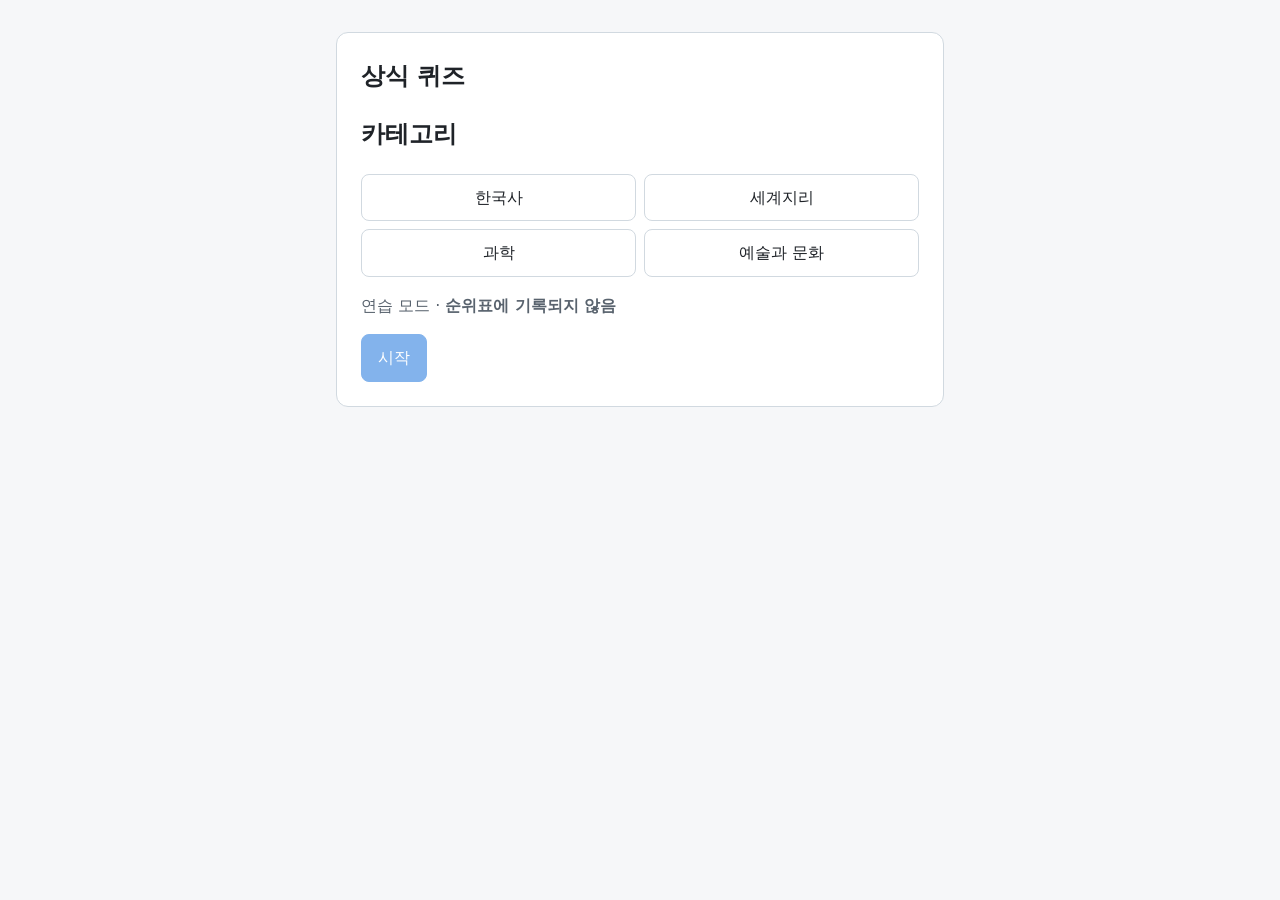
==== index.html @ b07780e5 "feat: 시작, 퀴즈, 결과 화면과 연습 모드 채점 Co-Authored-By: Claude Opus 5.5 <noreply@anthropic.com>" ====
<!doctype html>
<html lang="ko">
<head>
  <meta charset="utf-8">
  <meta name="viewport" content="width=device-width, initial-scale=1">
  <title>상식 퀴즈</title>
  <link rel="stylesheet" href="style.css">
</head>
<body>
  <main class="app">
    <section id="screen-start" class="screen">
      <h1>상식 퀴즈</h1>
      <h2>카테고리</h2>
      <div id="category-list" class="option-list">
        <button class="option" data-category="한국사" aria-pressed="false">한국사</button>
        <button class="option" data-category="세계지리" aria-pressed="false">세계지리</button>
        <button class="option" data-category="과학" aria-pressed="false">과학</button>
        <button class="option" data-category="예술과 문화" aria-pressed="false">예술과 문화</button>
      </div>
      <p class="mode-info">연습 모드 · <strong>순위표에 기록되지 않음</strong></p>
      <button id="start-button" class="primary" disabled>시작</button>
    </section>

    <section id="screen-quiz" class="screen" hidden>
      <header class="quiz-header">
        <span id="quiz-progress"></span>
        <span id="quiz-score"></span>
        <button id="quit-button" class="link">처음으로</button>
      </header>
      <h2 id="question-text"></h2>
      <div id="choice-list" class="choice-list"></div>
      <div id="feedback" class="feedback" hidden>
        <p id="feedback-verdict" class="verdict"></p>
        <p id="feedback-explanation"></p>
        <p class="source">출처: <a id="feedback-source" target="_blank" rel="noopener"></a></p>
        <button id="next-button" class="primary"></button>
      </div>
    </section>

    <section id="screen-result" class="screen" hidden>
      <h1>결과</h1>
      <p id="result-title"></p>
      <p id="result-score" class="result-score"></p>
      <p class="mode-info"><strong>순위표에 기록되지 않음</strong></p>
      <div class="button-row">
        <button id="replay-button" class="primary">다시 하기</button>
        <button id="home-button">처음으로</button>
      </div>
    </section>
  </main>

  <script src="questions.js"></script>
  <script src="script.js"></script>
</body>
</html>
---- style.css ----
:root {
  --bg: #f6f7f9;
  --card: #ffffff;
  --text: #1f2328;
  --muted: #59636e;
  --line: #d1d9e0;
  --primary: #0969da;
  --selected-bg: #ddf4ff;
  --correct: #1a7f37;
  --correct-bg: #dafbe1;
  --wrong: #cf222e;
  --wrong-bg: #ffebe9;
}

* { box-sizing: border-box; }
[hidden] { display: none !important; }

body {
  margin: 0;
  background: var(--bg);
  color: var(--text);
  font-family: system-ui, "Malgun Gothic", sans-serif;
  line-height: 1.6;
}

.app { max-width: 640px; margin: 32px auto; padding: 0 16px; }
.screen { background: var(--card); border: 1px solid var(--line); border-radius: 12px; padding: 24px; }
h1 { margin-top: 0; }

button {
  font: inherit;
  padding: 10px 16px;
  border: 1px solid var(--line);
  border-radius: 8px;
  background: var(--card);
  color: var(--text);
  cursor: pointer;
}
button:disabled { cursor: default; opacity: 0.5; }
button:focus-visible { outline: 3px solid var(--primary); outline-offset: 2px; }
.primary { background: var(--primary); border-color: var(--primary); color: #fff; }
.link { border: none; background: none; color: var(--primary); padding: 4px 8px; }

.option-list { display: grid; grid-template-columns: repeat(2, 1fr); gap: 8px; }
.option[aria-pressed="true"] { border-color: var(--primary); background: var(--selected-bg); font-weight: 600; }
.mode-info { color: var(--muted); }

.quiz-header { display: flex; flex-wrap: wrap; gap: 4px 12px; align-items: center; color: var(--muted); }
#quiz-score, #quit-button { white-space: nowrap; }
#quit-button { margin-left: auto; }

.choice-list { display: grid; gap: 8px; }
.choice { text-align: left; }
.choice:disabled { opacity: 0.6; }
.choice.correct { opacity: 1; border-color: var(--correct); background: var(--correct-bg); color: var(--correct); font-weight: 600; }
.choice.wrong { opacity: 1; border-color: var(--wrong); background: var(--wrong-bg); color: var(--wrong); font-weight: 600; }

.feedback { margin-top: 16px; padding-top: 16px; border-top: 1px solid var(--line); }
.verdict { font-size: 1.2em; font-weight: 700; margin: 0; }
.verdict.correct { color: var(--correct); }
.verdict.wrong { color: var(--wrong); }
.source { color: var(--muted); font-size: 0.9em; }

.result-score { font-size: 2.5em; font-weight: 700; margin: 8px 0; }
.button-row { display: flex; gap: 8px; }
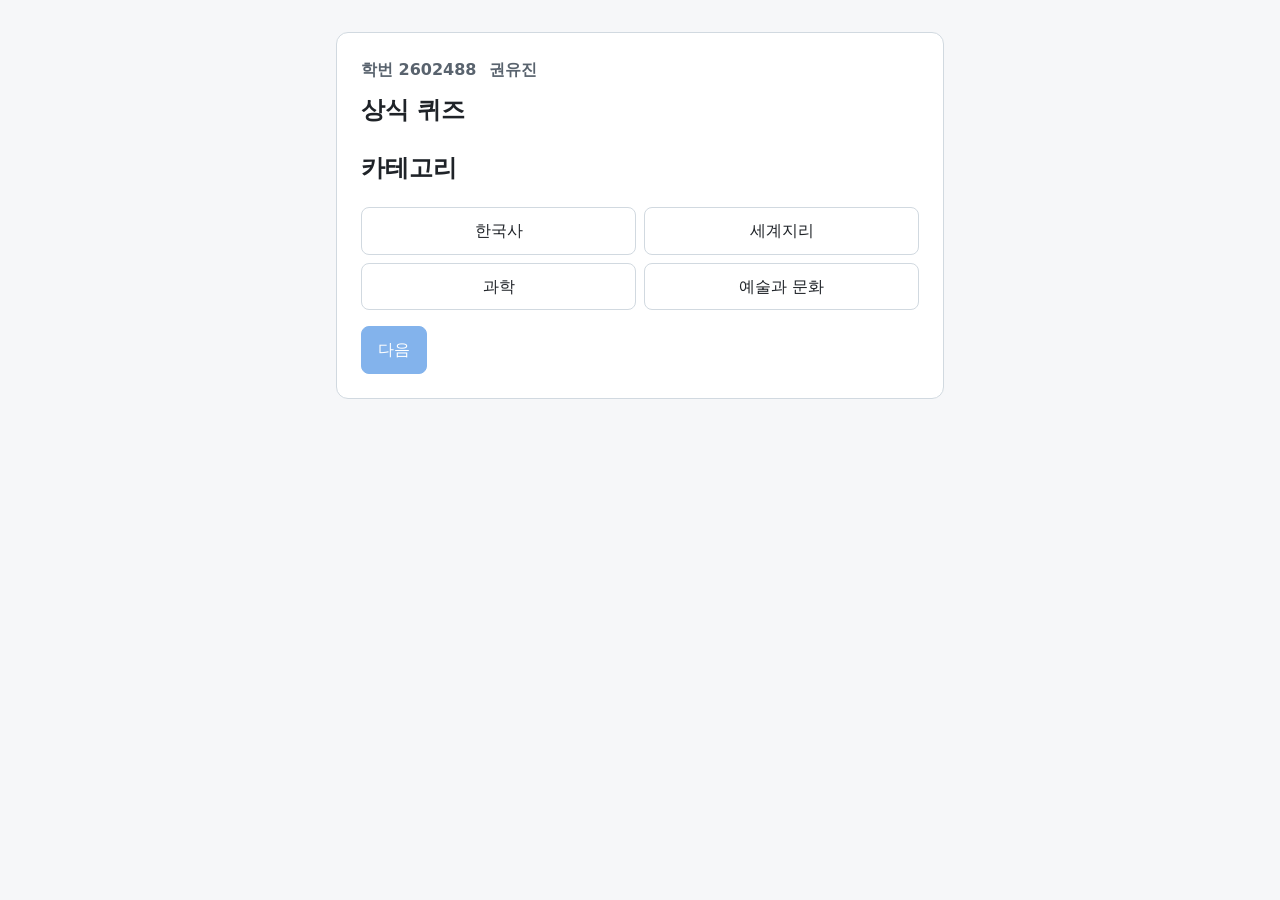
==== commit 21540369: "Add files via upload" ====
--- a/index.html
+++ b/index.html
@@ -9,6 +9,7 @@
 <body>
   <main class="app">
     <section id="screen-start" class="screen">
+      <p class="student-info"><span>학번 2602488</span><span>권유진</span></p>
       <h1>상식 퀴즈</h1>
       <h2>카테고리</h2>
       <div id="category-list" class="option-list">
@@ -17,18 +18,39 @@
         <button class="option" data-category="과학" aria-pressed="false">과학</button>
         <button class="option" data-category="예술과 문화" aria-pressed="false">예술과 문화</button>
       </div>
-      <p class="mode-info">연습 모드 · <strong>순위표에 기록되지 않음</strong></p>
-      <button id="start-button" class="primary" disabled>시작</button>
+      <button id="start-button" class="primary" disabled>다음</button>
+    </section>
+
+    <section id="screen-mode" class="screen" hidden>
+      <h2 id="mode-title">퀴즈 모드를 고르세요</h2>
+      <div id="mode-list" class="mode-list">
+        <button class="mode-card" data-mode="practice">
+          <span class="mode-name">연습</span>
+          <span class="mode-desc">시간 제한과 힌트 없음, 맞히면 1점</span>
+          <span class="badge">순위표에 기록되지 않음</span>
+        </button>
+        <button class="mode-card" data-mode="speed">
+          <span class="mode-name">스피드</span>
+          <span class="mode-desc">문항마다 15초, 시간이 지나면 오답</span>
+        </button>
+        <button class="mode-card" data-mode="hint">
+          <span class="mode-name">힌트</span>
+          <span class="mode-desc">문항마다 힌트 1번, 힌트를 쓰고 맞히면 0.5점</span>
+        </button>
+      </div>
+      <button id="mode-back-button">뒤로</button>
     </section>
 
     <section id="screen-quiz" class="screen" hidden>
       <header class="quiz-header">
         <span id="quiz-progress"></span>
         <span id="quiz-score"></span>
+        <span id="quiz-timer" class="timer" hidden></span>
         <button id="quit-button" class="link">처음으로</button>
       </header>
       <h2 id="question-text"></h2>
       <div id="choice-list" class="choice-list"></div>
+      <button id="hint-button" class="hint-button" hidden>힌트</button>
       <div id="feedback" class="feedback" hidden>
         <p id="feedback-verdict" class="verdict"></p>
         <p id="feedback-explanation"></p>
@@ -41,9 +63,11 @@
       <h1>결과</h1>
       <p id="result-title"></p>
       <p id="result-score" class="result-score"></p>
-      <p class="mode-info"><strong>순위표에 기록되지 않음</strong></p>
+      <p id="result-all-correct" class="all-correct" hidden>모두 맞혔어요</p>
+      <p id="result-unranked" class="mode-info"><strong>순위표에 기록되지 않음</strong></p>
       <div class="button-row">
-        <button id="replay-button" class="primary">다시 하기</button>
+        <button id="retry-button" class="primary" hidden>틀린 문제 다시 풀기</button>
+        <button id="replay-button">다시 하기</button>
         <button id="home-button">처음으로</button>
       </div>
     </section>
--- a/style.css
+++ b/style.css
@@ -10,6 +10,7 @@
   --correct-bg: #dafbe1;
   --wrong: #cf222e;
   --wrong-bg: #ffebe9;
+  --badge-bg: #fff4d4;
 }
 
 * { box-sizing: border-box; }
@@ -62,4 +63,21 @@
 .source { color: var(--muted); font-size: 0.9em; }
 
 .result-score { font-size: 2.5em; font-weight: 700; margin: 8px 0; }
-.button-row { display: flex; gap: 8px; }
+.button-row { display: flex; flex-wrap: wrap; gap: 8px; }
+
+.mode-list { display: grid; gap: 12px; margin-bottom: 16px; }
+.mode-card { display: flex; flex-direction: column; align-items: flex-start; gap: 2px; text-align: left; padding: 14px 20px; border-radius: 12px; }
+.mode-card:hover { border-color: var(--primary); }
+.mode-name { font-weight: 700; }
+.mode-desc { color: var(--muted); font-size: 0.95em; }
+.badge { margin-top: 4px; padding: 0 8px; border-radius: 6px; background: var(--badge-bg); font-size: 0.9em; }
+
+.timer { font-weight: 600; color: var(--text); white-space: nowrap; }
+.timer.urgent { color: var(--wrong); }
+.hint-button { margin-top: 12px; }
+.choice.removed { opacity: 0.25; text-decoration: line-through; }
+
+.student-info { display: flex; gap: 12px; margin: 0 0 8px; color: var(--muted); font-weight: 600; }
+.result-score.small { font-size: 1.6em; }
+.all-correct { color: var(--correct); font-weight: 700; }
+#start-button { margin-top: 16px; }
